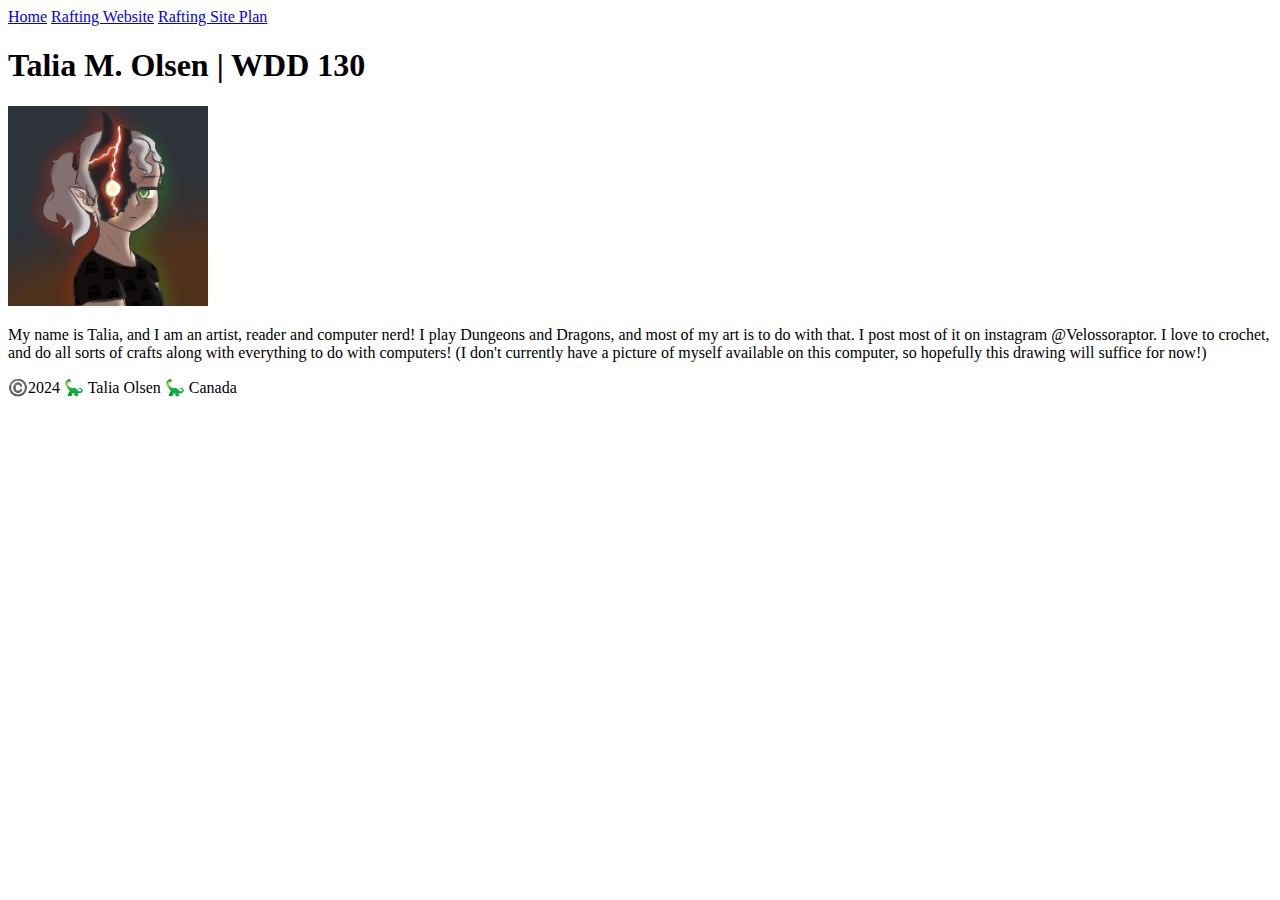
==== index.html @ 43f7da8e "first commit" ====
<!DOCTYPE html>
<html lang="en-US">
    <head>
        <meta charset="utf-8">
        <meta name="viewport" content="width=device-width,initial-scale=1.0">
        <title>Talia M. Olsen | WDD 130</title>
    </head>
    <body>
        <header>
            <nav>
                <a href="#">Home</a>
                <a href="wwr/">Rafting Website</a>
                <a href="wwr/site-plan-rafting.html"> Rafting Site Plan</a>
            </nav>
        </header>
        <main>
            <h1>Talia M. Olsen | WDD 130</h1>
            <img src="images/profile.jpg" alt="a picture of Talia Olsen" width="200">
            <p>My name is Talia, and I am an artist, reader and computer nerd! I play Dungeons and Dragons, and most of my art is 
                to do with that. I post most of it on instagram @Velossoraptor. I love to crochet, and do all sorts of crafts
                along with everything to do with computers! (I don't currently have a picture of myself available on this computer,
                so hopefully this drawing will suffice for now!)
            </p>
        </main>
        <footer>
            <p>©️2024 🦕 Talia Olsen 🦕 Canada</p>
        </footer>
    </body>
</html>
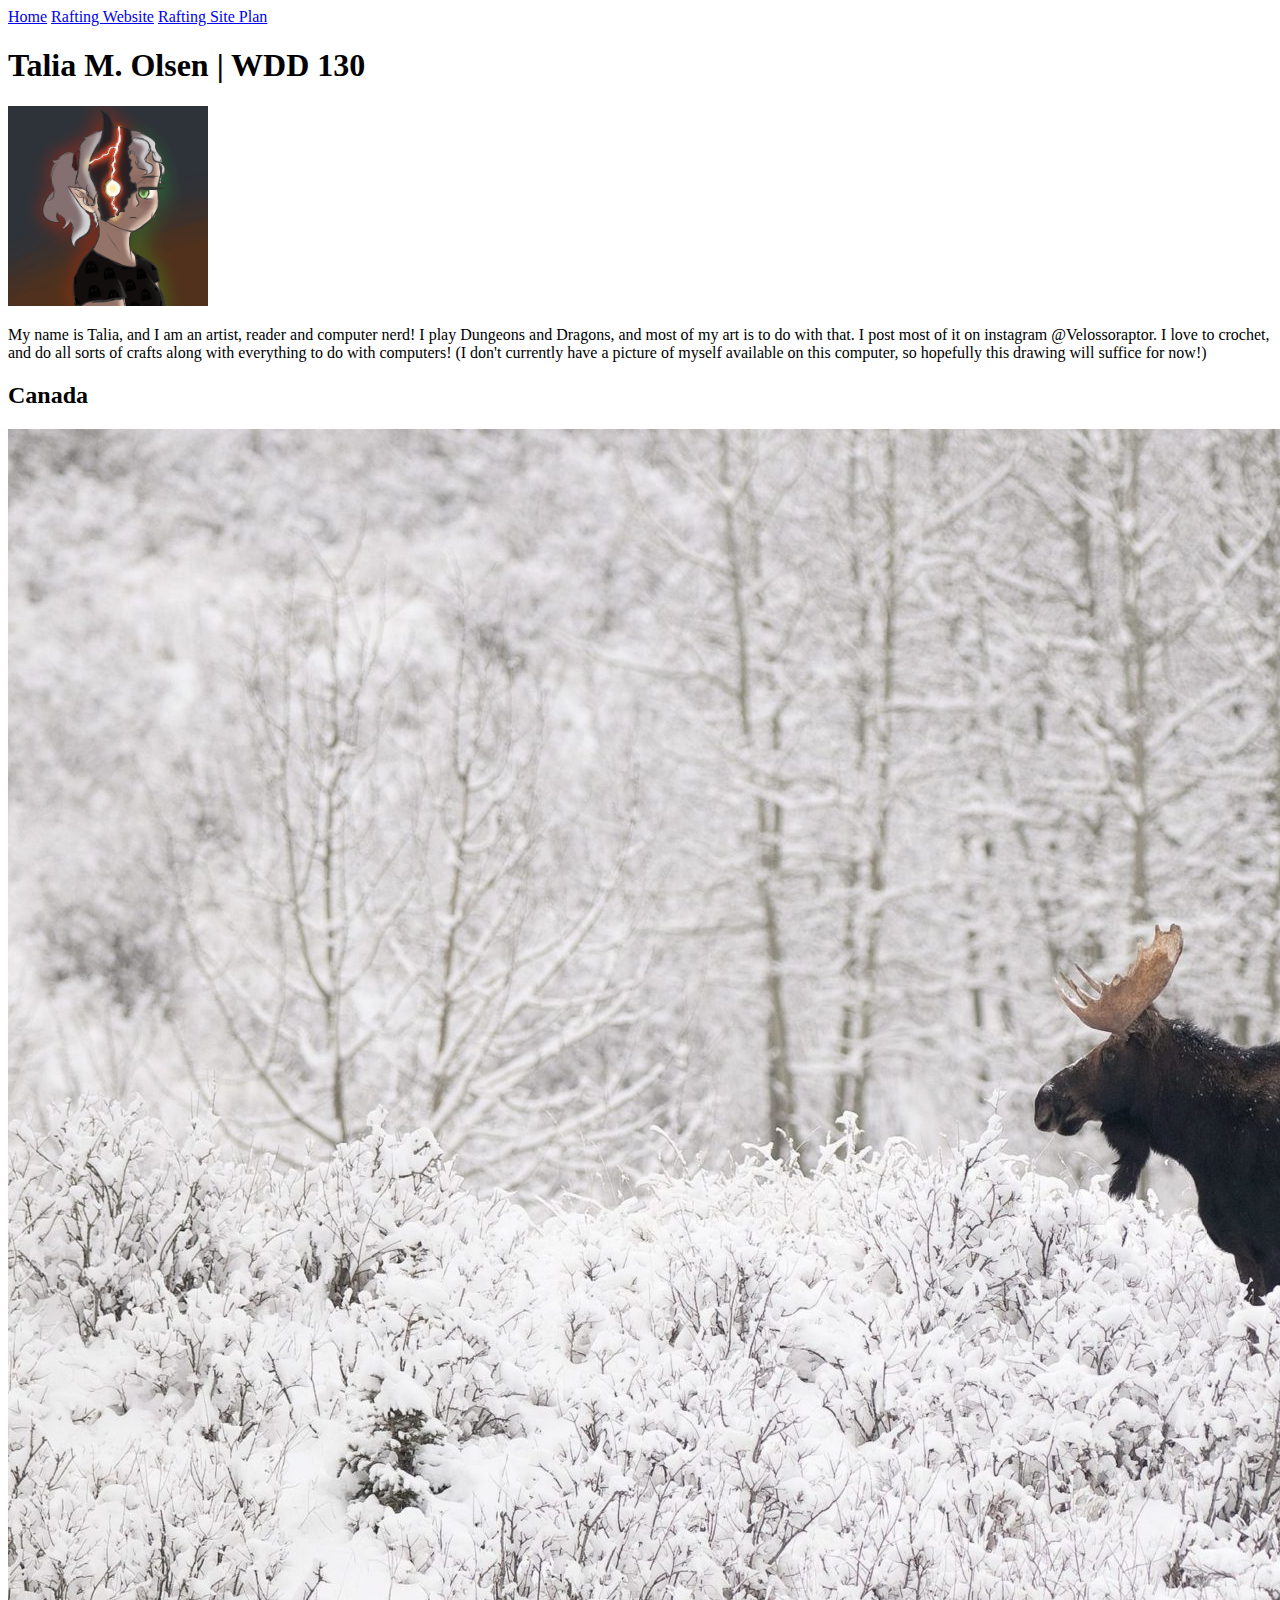
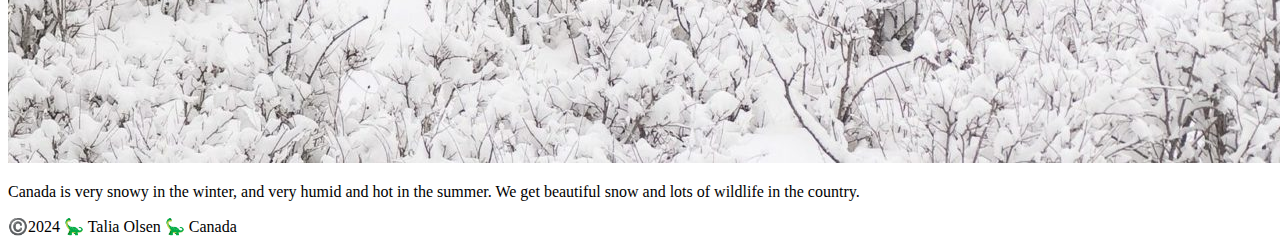
==== commit a73e12d9: "changes to css that are not working at all" ====
--- a/index.html
+++ b/index.html
@@ -4,6 +4,9 @@
         <meta charset="utf-8">
         <meta name="viewport" content="width=device-width,initial-scale=1.0">
         <title>Talia M. Olsen | WDD 130</title>
+        <link rel="stylesheets" href="styles/styles.css">
+        <meta name="description" content="Talia Olsen's course homepage for WDD 130 in order to practice theory and code learned in the course">
+        <meta name="author" content="Talia Olsen">
     </head>
     <body>
         <header>
@@ -22,6 +25,11 @@
                 so hopefully this drawing will suffice for now!)
             </p>
         </main>
+        <aside>
+            <h2>Canada</h2>
+            <img src="images/canada.jpg" alt="canadian winter featuring lots of snow and a moose">
+            <p>Canada is very snowy in the winter, and very humid and hot in the summer. We get beautiful snow and lots of wildlife in the country.</p>
+        </aside>
         <footer>
             <p>©️2024 🦕 Talia Olsen 🦕 Canada</p>
         </footer>
--- a/styles/styles.css
+++ b/styles/styles.css
@@ -0,0 +1,53 @@
+/**color palette that I'm thinking of
+BD8B9C, 653239, 012622, D2D8B3, 003B36**/
+
+nav {
+    background-color: steelblue;
+    padding: 10px;
+}
+
+nav a {
+    color: white;
+    display: block;
+    padding: 20px;
+}
+
+h1 {
+    color: steelblue;
+}
+
+main img {
+    width: 150px;
+    height: auto;
+    border: 1px solid steelblue;
+    padding: 2px;
+    box-shadow: 0 0 30px gray;
+}
+
+p {
+    padding: 0;
+}
+
+main {
+    max-width: 840px;
+}
+
+aside {
+    width: 20rem;
+    margin: 1rem;
+    border: 1px solid rgba(0,0,0,0.2);
+    padding: 1rem;
+    background-color: #D2D8B3;
+    color: #003B36;
+}
+
+aside img {
+    width: 200px;
+    height: auto;
+}
+
+footer {
+    margin-top: 20px;
+    border-top: 1px dotted #653239;
+    text-align: center;
+}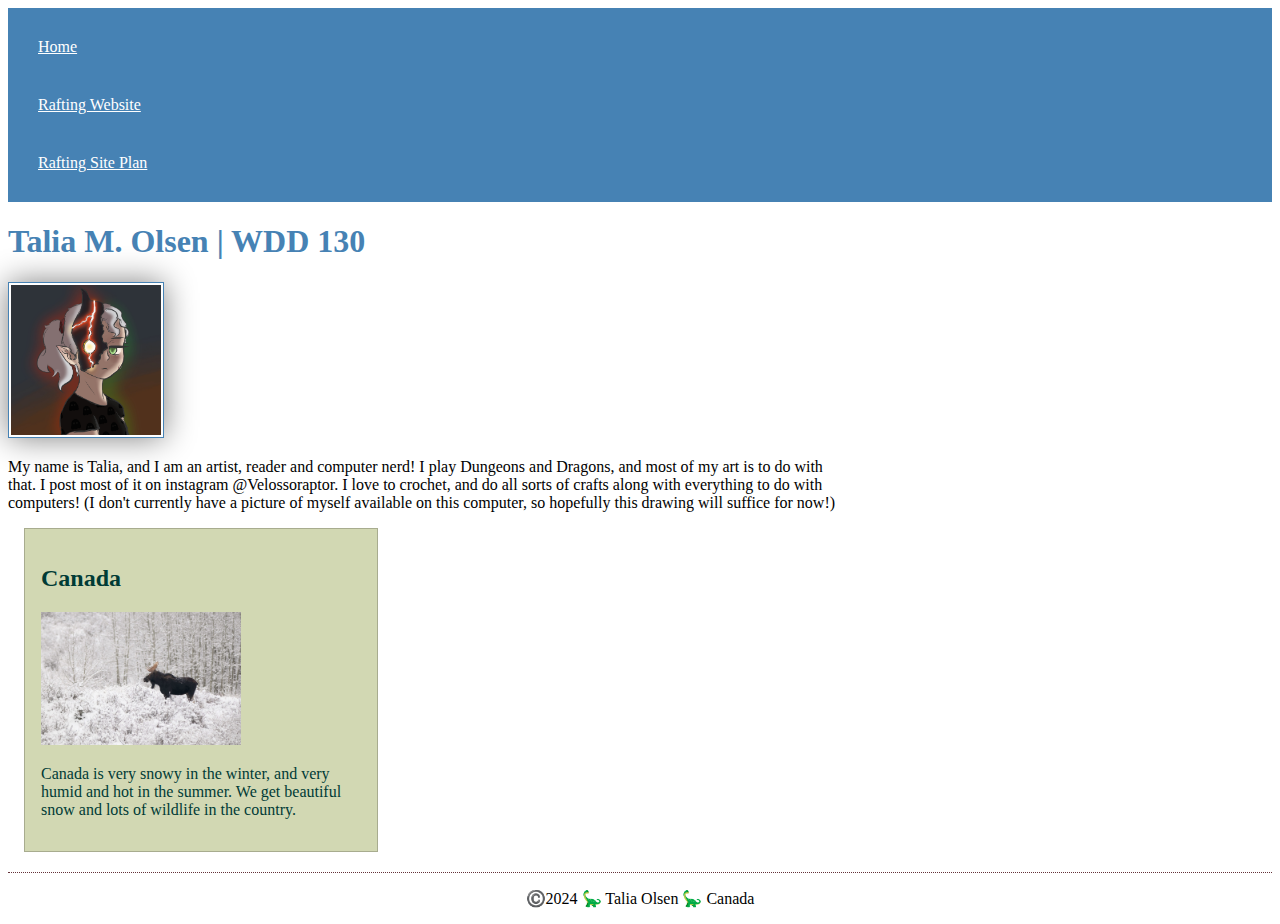
==== commit 83156108: "fixed css" ====
--- a/index.html
+++ b/index.html
@@ -4,7 +4,7 @@
         <meta charset="utf-8">
         <meta name="viewport" content="width=device-width,initial-scale=1.0">
         <title>Talia M. Olsen | WDD 130</title>
-        <link rel="stylesheets" href="styles/styles.css">
+        <link rel="stylesheet" href="styles/styles.css">
         <meta name="description" content="Talia Olsen's course homepage for WDD 130 in order to practice theory and code learned in the course">
         <meta name="author" content="Talia Olsen">
     </head>
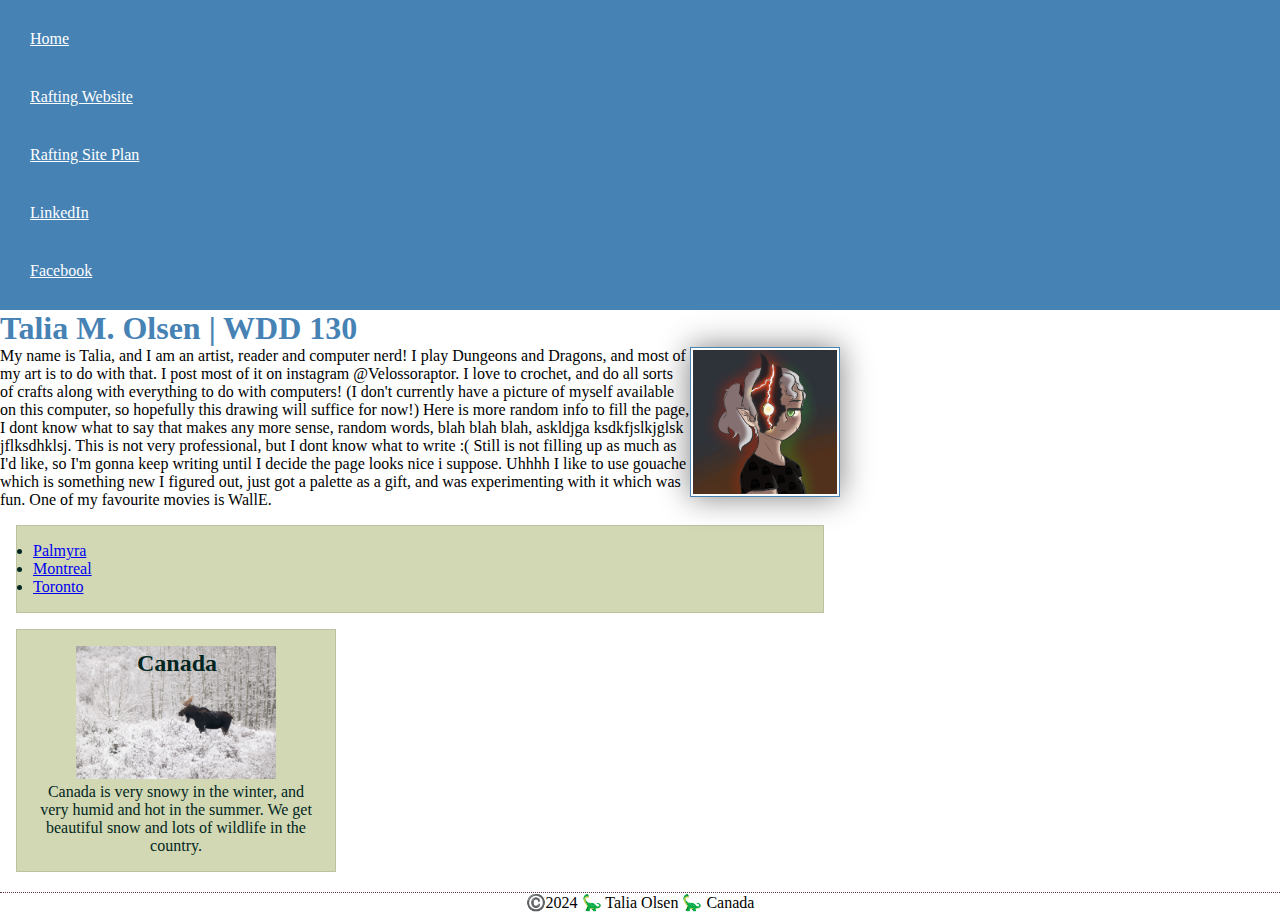
==== commit 222c3281: "About Me Page" ====
--- a/index.html
+++ b/index.html
@@ -14,6 +14,8 @@
                 <a href="#">Home</a>
                 <a href="wwr/">Rafting Website</a>
                 <a href="wwr/site-plan-rafting.html"> Rafting Site Plan</a>
+                <a href="https://www.linkedin.com/in/talia-olsen-468a082b8/">LinkedIn</a>
+                <a href="https://facebook.com">Facebook</a>
             </nav>
         </header>
         <main>
@@ -22,10 +24,19 @@
             <p>My name is Talia, and I am an artist, reader and computer nerd! I play Dungeons and Dragons, and most of my art is 
                 to do with that. I post most of it on instagram @Velossoraptor. I love to crochet, and do all sorts of crafts
                 along with everything to do with computers! (I don't currently have a picture of myself available on this computer,
-                so hopefully this drawing will suffice for now!)
+                so hopefully this drawing will suffice for now!) Here is more random info to fill the page, I dont know what to say 
+                that makes any more sense, random words, blah blah blah, askldjga ksdkfjslkjglsk jflksdhklsj. This is not very professional,
+                but I dont know what to write :( Still is not filling up as much as I'd like, so I'm gonna keep writing until I 
+                decide the page looks nice i suppose. Uhhhh I like to use gouache which is something new I figured out, just got a palette 
+                as a gift, and was experimenting with it which was fun. One of my favourite movies is WallE.
             </p>
+            <ul class="box">
+                <li><a href="https://www.churchofjesuschrist.org/temples/details/palmyra-new-york-temple?lang=eng" target="_blank">Palmyra</a></li>
+                <li><a href="https://www.churchofjesuschrist.org/temples/details/montreal-quebec-temple?lang=eng" target="_blank">Montreal</a></li>
+                <li><a href="https://www.churchofjesuschrist.org/temples/details/toronto-ontario-temple?lang=eng" target="_blank">Toronto</a></li>
+            </ul>
         </main>
-        <aside>
+        <aside class="box">
             <h2>Canada</h2>
             <img src="images/canada.jpg" alt="canadian winter featuring lots of snow and a moose">
             <p>Canada is very snowy in the winter, and very humid and hot in the summer. We get beautiful snow and lots of wildlife in the country.</p>
@@ -34,4 +45,5 @@
             <p>©️2024 🦕 Talia Olsen 🦕 Canada</p>
         </footer>
     </body>
+    <!--11/03/24-->
 </html>--- a/styles/styles.css
+++ b/styles/styles.css
@@ -1,5 +1,10 @@
 /**color palette that I'm thinking of
 BD8B9C, 653239, 012622, D2D8B3, 003B36**/
+*{
+    margin: 0;
+    padding: 0;
+    box-sizing: border-box;
+}
 
 nav {
     background-color: steelblue;
@@ -22,6 +27,7 @@
     border: 1px solid steelblue;
     padding: 2px;
     box-shadow: 0 0 30px gray;
+    float: right;
 }
 
 p {
@@ -33,12 +39,9 @@
 }
 
 aside {
-    width: 20rem;
-    margin: 1rem;
-    border: 1px solid rgba(0,0,0,0.2);
-    padding: 1rem;
-    background-color: #D2D8B3;
-    color: #003B36;
+    width: 20em;
+    text-align: center;
+    position: relative;
 }
 
 aside img {
@@ -46,8 +49,24 @@
     height: auto;
 }
 
+aside h2{
+    position: absolute;
+    top: 20px;
+    left: 5em;
+}
+
 footer {
     margin-top: 20px;
     border-top: 1px dotted #653239;
     text-align: center;
+}
+
+/*Class selectors*/
+
+.box{
+    margin: 1rem;
+    border: 1px solid rgba(0,0,0,0.1);
+    padding: 1rem;
+    background-color: #D2D8B3;
+    color: #012622;
 }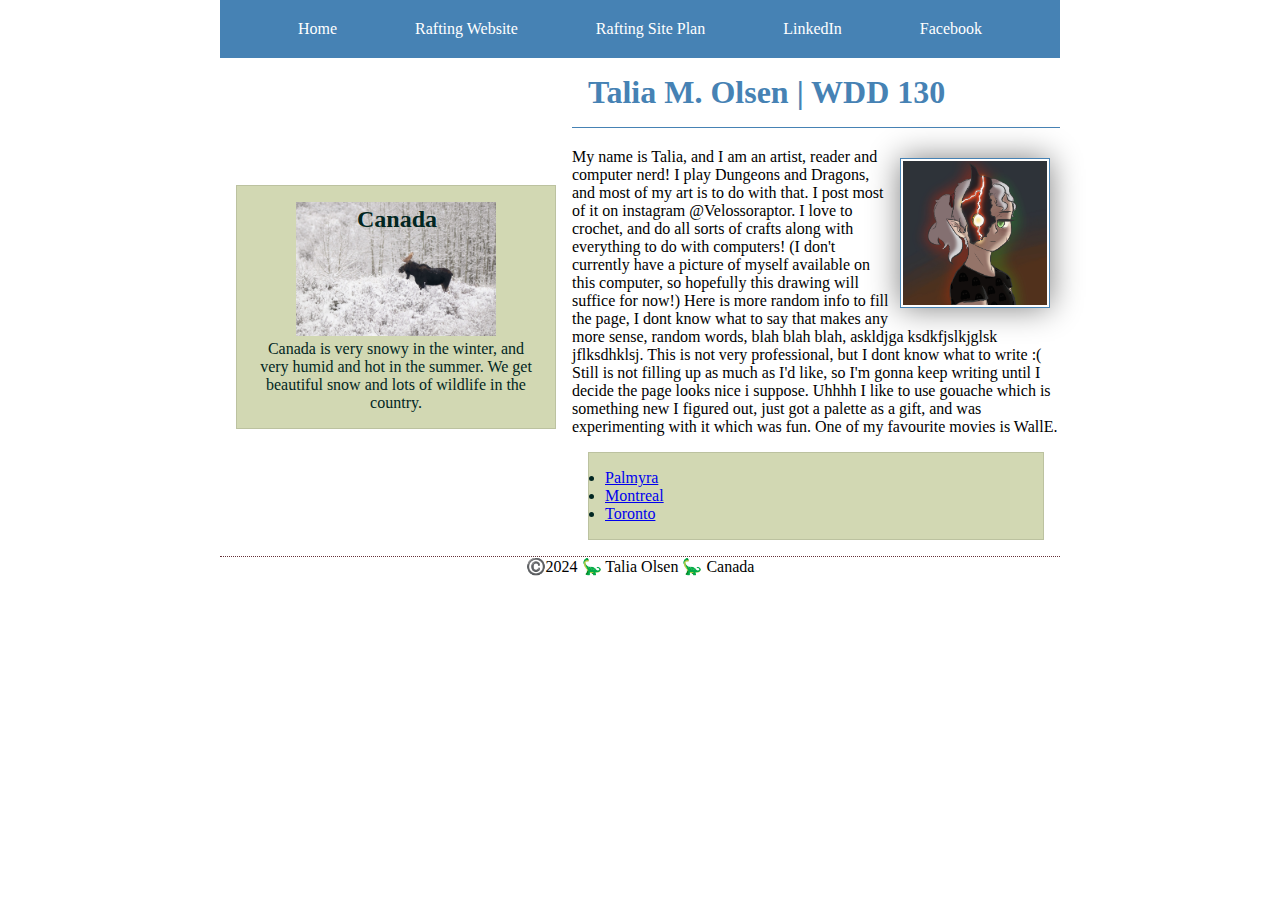
==== commit dfc3eec5: "flex and grid updates" ====
--- a/index.html
+++ b/index.html
@@ -18,29 +18,31 @@
                 <a href="https://facebook.com">Facebook</a>
             </nav>
         </header>
-        <main>
-            <h1>Talia M. Olsen | WDD 130</h1>
-            <img src="images/profile.jpg" alt="a picture of Talia Olsen" width="200">
-            <p>My name is Talia, and I am an artist, reader and computer nerd! I play Dungeons and Dragons, and most of my art is 
-                to do with that. I post most of it on instagram @Velossoraptor. I love to crochet, and do all sorts of crafts
-                along with everything to do with computers! (I don't currently have a picture of myself available on this computer,
-                so hopefully this drawing will suffice for now!) Here is more random info to fill the page, I dont know what to say 
-                that makes any more sense, random words, blah blah blah, askldjga ksdkfjslkjglsk jflksdhklsj. This is not very professional,
-                but I dont know what to write :( Still is not filling up as much as I'd like, so I'm gonna keep writing until I 
-                decide the page looks nice i suppose. Uhhhh I like to use gouache which is something new I figured out, just got a palette 
-                as a gift, and was experimenting with it which was fun. One of my favourite movies is WallE.
-            </p>
-            <ul class="box">
-                <li><a href="https://www.churchofjesuschrist.org/temples/details/palmyra-new-york-temple?lang=eng" target="_blank">Palmyra</a></li>
-                <li><a href="https://www.churchofjesuschrist.org/temples/details/montreal-quebec-temple?lang=eng" target="_blank">Montreal</a></li>
-                <li><a href="https://www.churchofjesuschrist.org/temples/details/toronto-ontario-temple?lang=eng" target="_blank">Toronto</a></li>
-            </ul>
-        </main>
-        <aside class="box">
-            <h2>Canada</h2>
-            <img src="images/canada.jpg" alt="canadian winter featuring lots of snow and a moose">
-            <p>Canada is very snowy in the winter, and very humid and hot in the summer. We get beautiful snow and lots of wildlife in the country.</p>
-        </aside>
+        <div class = "grid">
+            <main>
+                <h1>Talia M. Olsen | WDD 130</h1>
+                <img src="images/profile.jpg" alt="a picture of Talia Olsen" width="200">
+                <p>My name is Talia, and I am an artist, reader and computer nerd! I play Dungeons and Dragons, and most of my art is 
+                    to do with that. I post most of it on instagram @Velossoraptor. I love to crochet, and do all sorts of crafts
+                    along with everything to do with computers! (I don't currently have a picture of myself available on this computer,
+                    so hopefully this drawing will suffice for now!) Here is more random info to fill the page, I dont know what to say 
+                    that makes any more sense, random words, blah blah blah, askldjga ksdkfjslkjglsk jflksdhklsj. This is not very professional,
+                    but I dont know what to write :( Still is not filling up as much as I'd like, so I'm gonna keep writing until I 
+                    decide the page looks nice i suppose. Uhhhh I like to use gouache which is something new I figured out, just got a palette 
+                    as a gift, and was experimenting with it which was fun. One of my favourite movies is WallE.
+                </p>
+                <ul class="box">
+                    <li><a href="https://www.churchofjesuschrist.org/temples/details/palmyra-new-york-temple?lang=eng" target="_blank">Palmyra</a></li>
+                    <li><a href="https://www.churchofjesuschrist.org/temples/details/montreal-quebec-temple?lang=eng" target="_blank">Montreal</a></li>
+                    <li><a href="https://www.churchofjesuschrist.org/temples/details/toronto-ontario-temple?lang=eng" target="_blank">Toronto</a></li>
+                </ul>
+            </main>
+            <aside class="box">
+                <h2>Canada</h2>
+                <img src="images/canada.jpg" alt="canadian winter featuring lots of snow and a moose">
+                <p>Canada is very snowy in the winter, and very humid and hot in the summer. We get beautiful snow and lots of wildlife in the country.</p>
+            </aside>
+        </div>
         <footer>
             <p>©️2024 🦕 Talia Olsen 🦕 Canada</p>
         </footer>
--- a/styles/styles.css
+++ b/styles/styles.css
@@ -1,6 +1,6 @@
 /**color palette that I'm thinking of
 BD8B9C, 653239, 012622, D2D8B3, 003B36**/
-*{
+* {
     margin: 0;
     padding: 0;
     box-sizing: border-box;
@@ -9,16 +9,23 @@
 nav {
     background-color: steelblue;
     padding: 10px;
+    display: flex;
+    justify-content: space-evenly;
+    align-items: center;
 }
 
 nav a {
     color: white;
     display: block;
-    padding: 20px;
+    padding: 10px;
+    text-decoration: none;
 }
 
 h1 {
     color: steelblue;
+    padding: 1rem;
+    border-bottom: 1px solid steelblue;
+    margin-bottom: 20px;
 }
 
 main img {
@@ -28,6 +35,7 @@
     padding: 2px;
     box-shadow: 0 0 30px gray;
     float: right;
+    margin: 10px;
 }
 
 p {
@@ -35,13 +43,15 @@
 }
 
 main {
-    max-width: 840px;
+    grid-column: 2/3;
 }
 
 aside {
     width: 20em;
     text-align: center;
     position: relative;
+    grid-column: 1/2;
+    grid-row: 1/2;
 }
 
 aside img {
@@ -49,7 +59,7 @@
     height: auto;
 }
 
-aside h2{
+aside h2 {
     position: absolute;
     top: 20px;
     left: 5em;
@@ -61,12 +71,22 @@
     text-align: center;
 }
 
-/*Class selectors*/
+header, .grid, footer {
+    max-width: 840px;
+    margin: 0 auto;
+}
 
-.box{
+/* Class Selectors */
+
+.box {
     margin: 1rem;
     border: 1px solid rgba(0,0,0,0.1);
     padding: 1rem;
     background-color: #D2D8B3;
     color: #012622;
-}+}
+
+.grid {
+    display: grid;
+    align-items: center;
+}
